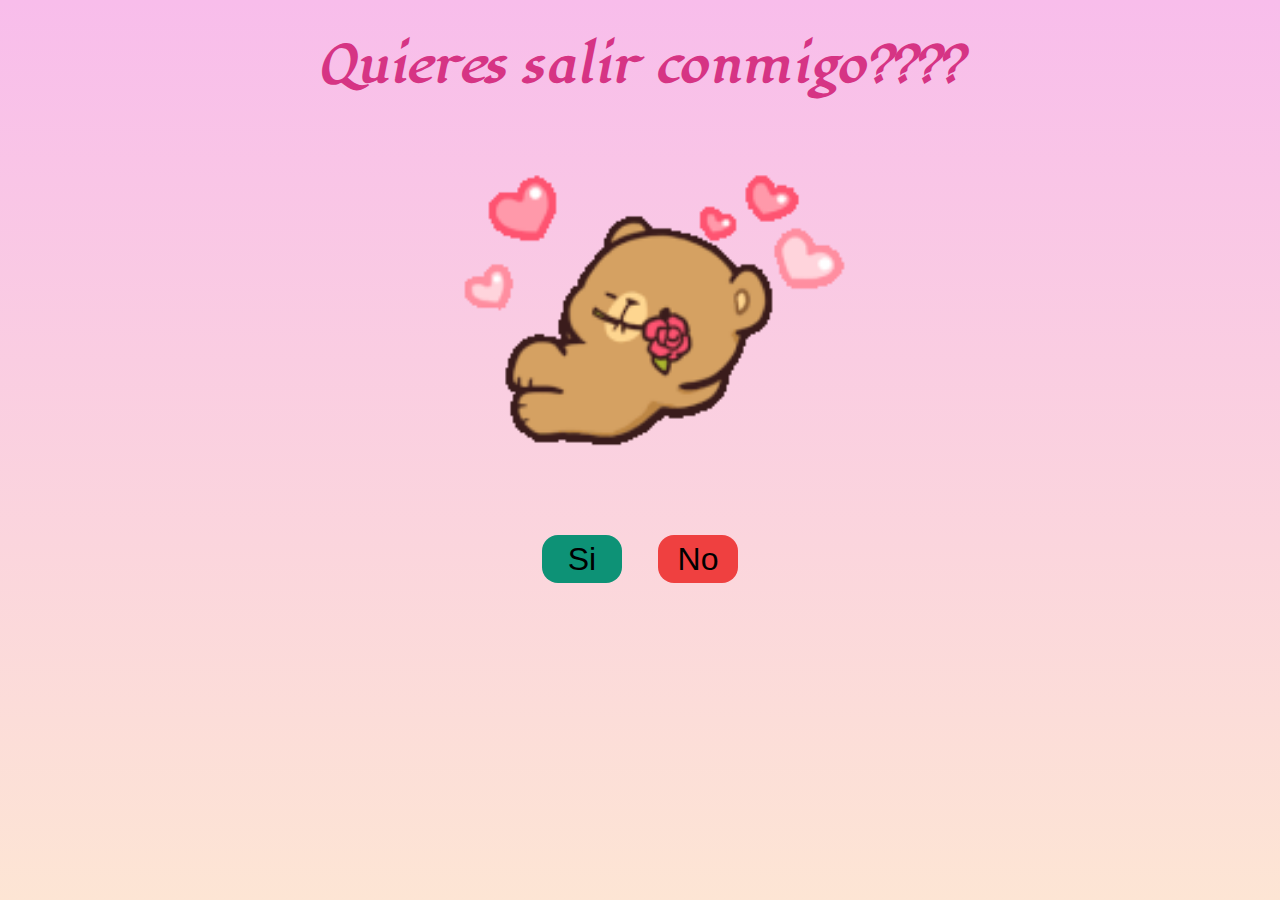
==== teamo/index.html @ 60b6bea2 "Página de amor" ====
<!DOCTYPE html>
<html lang="en">
<head>
    <meta charset="UTF-8">
    <meta name="viewport" content="width=device-width, initial-scale=1.0">

    <link rel="preconnect" href="https://fonts.googleapis.com">
    <link rel="preconnect" href="https://fonts.gstatic.com" crossorigin>
    <link href="https://fonts.googleapis.com/css2?family=Lugrasimo&display=swap" rel="stylesheet">
    
    <link href="style.css" rel="stylesheet">

    <title>Te Amo Kiki</title>
</head>
<body>
    <h1>Quieres salir conmigo????</h1>
    <img src="oso.gif">
    <div class="wrapper">
        <a href="teamo.html" ><button id="si" >Si</button></a>
        <button id="no">No</button>
    </div>

<script src="script.js"></script>

</body>
</html>
---- teamo/style.css ----
*{
    box-sizing: border-box;
}
body{
    margin:0;
    display:flex;
    flex-flow:column;
    align-items: center;
    width:100vw;
    height:100vh;
    background: linear-gradient(#F8BDEB, #FDE5D4);
    overflow:hidden;
}
h1{
    font-family: "Lugrasimo", cursive;
    font-size:3rem;
    text-align: center;
    color:#D63484;
    
}
img{
    width:30rem;
}
button{
    border:none;
    font-size:2rem;
    width:5rem;
    height:3rem;
    border-radius: 1rem;
    margin:1rem;
    cursor:pointer;
}
#si{
    background-color:#0D9276;
}
#no{
    background-color: #EF4040;
}
p{
    font-family: "Lugrasimo", cursive;
    font-size:1.5rem;
    margin:0 1.5rem;
    color:#D63484;
    margin-bottom:1rem;
}
.enfasis{
    margin:1.5rem;
    font-size:1.8rem;
    text-decoration: underline;
}
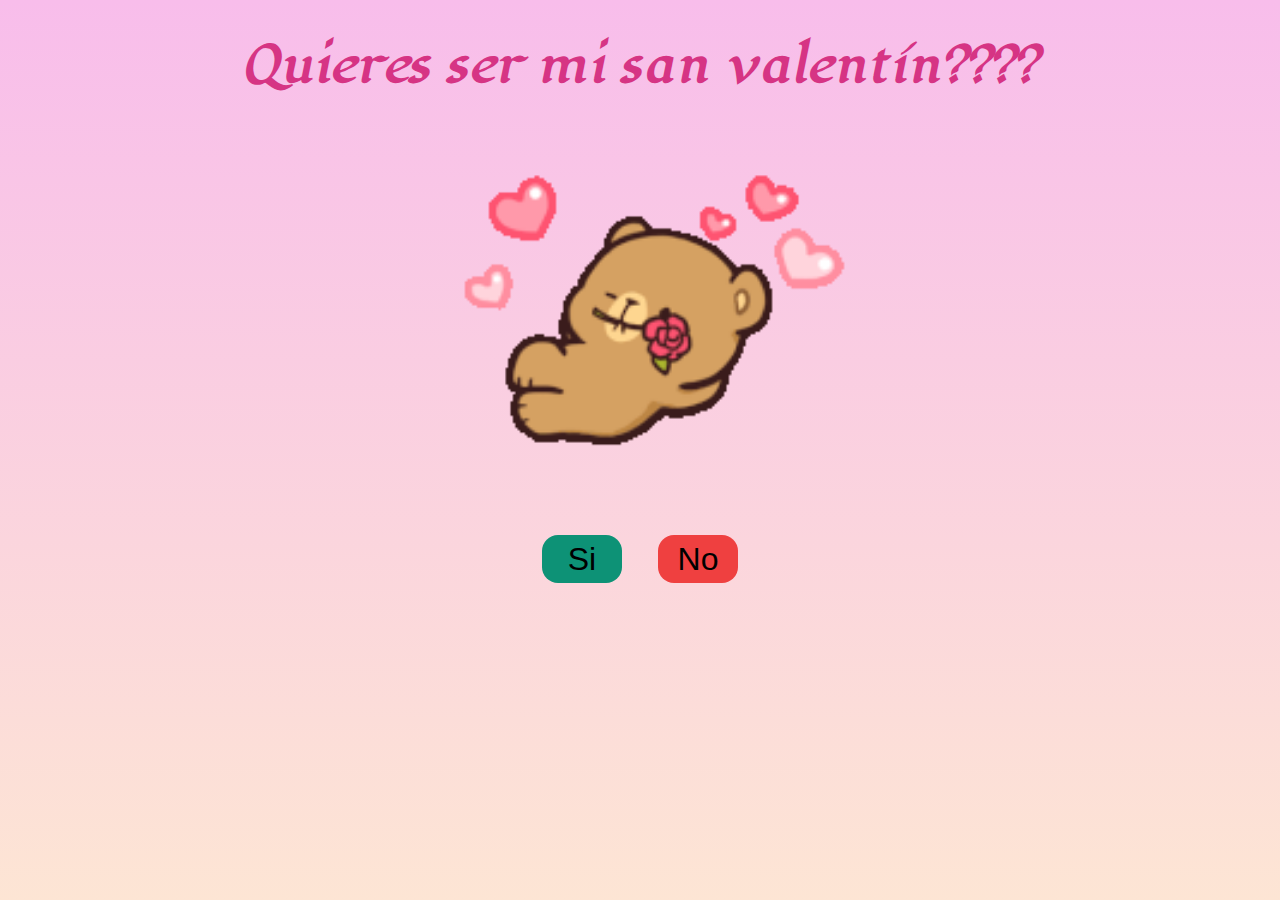
==== commit a9173bfb: "san valentin" ====
--- a/teamo/index.html
+++ b/teamo/index.html
@@ -13,7 +13,7 @@
     <title>Te Amo Kiki</title>
 </head>
 <body>
-    <h1>Quieres salir conmigo????</h1>
+    <h1>Quieres ser mi san valentín????</h1>
     <img src="oso.gif">
     <div class="wrapper">
         <a href="teamo.html" ><button id="si" >Si</button></a>
--- a/teamo/style.css
+++ b/teamo/style.css
@@ -35,6 +35,8 @@
 }
 #no{
     background-color: #EF4040;
+    transition: top 1s,
+                left 1s;
 }
 p{
     font-family: "Lugrasimo", cursive;
